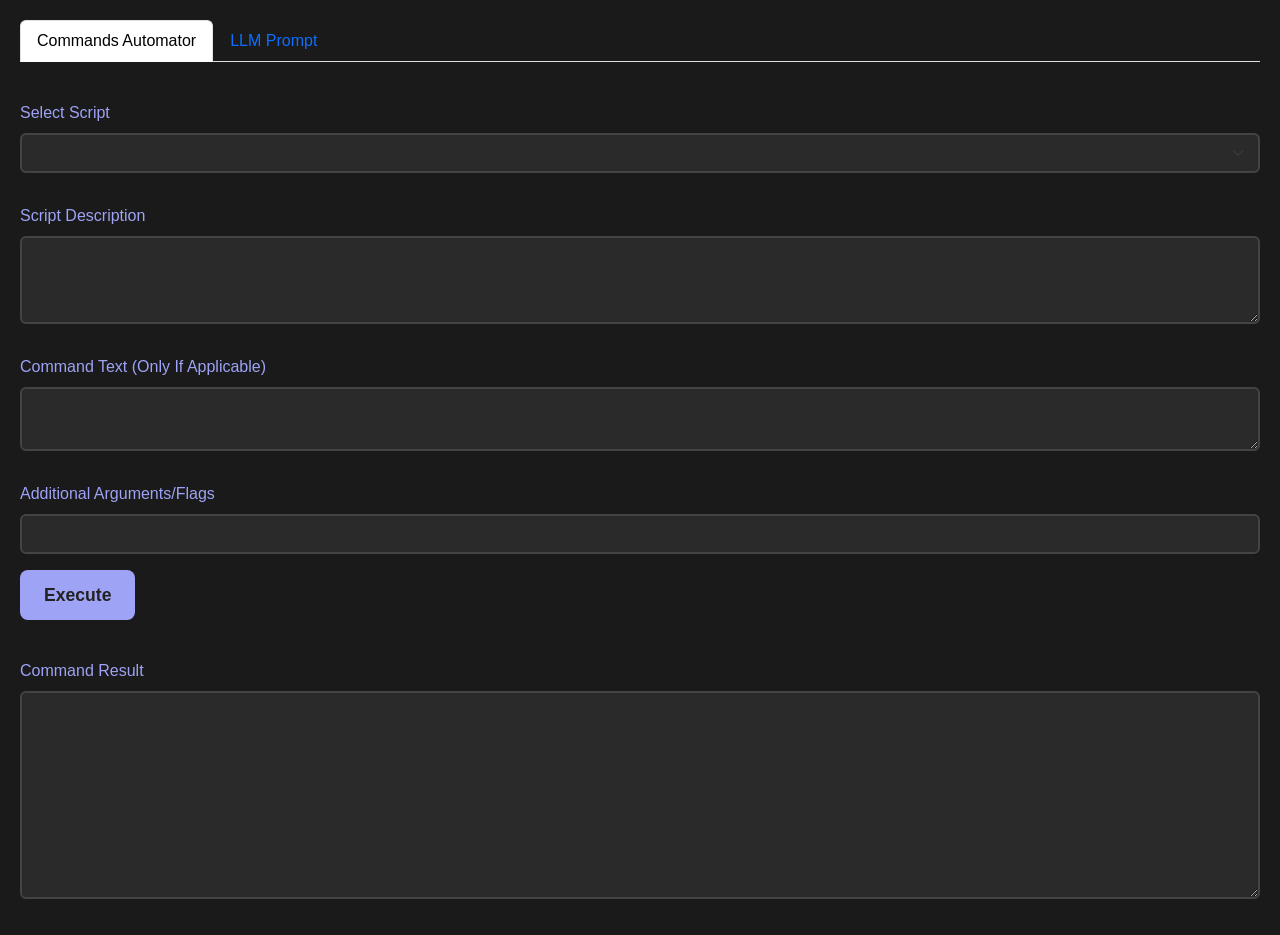
==== src/ui/commands_automator.html @ 58d51369 "dleete flow client side" ====
<!DOCTYPE html>
<html lang="en">

<head>
    <meta charset="UTF-8">
    <meta name="viewport" content="width=device-width, initial-scale=1.0">
    <title>Commands Automator</title>

    <!-- Bootstrap CSS -->
    <link href="https://cdn.jsdelivr.net/npm/bootstrap@5.3.2/dist/css/bootstrap.min.css" rel="stylesheet"
        integrity="sha384-T3c6CoIi6uLrA9TneNEoa7RxnatzjcDSCmG1MXxSR1GAsXEV/Dwwykc2MPK8M2HN" crossorigin="anonymous">

    <!-- Custom CSS -->
    <link rel="stylesheet" href="scripts_manager/scripts_manager.css">
    <link rel="stylesheet" href="llm/llm.css">
    <link rel="stylesheet" href="user/user.css">
    <link rel="stylesheet" href="job_tracking/job_tracking.css">
    <link rel="stylesheet" href="spinner.css">

</head>

<body>
    <!-- Spinner Overlay -->
    <div id="spinner">
        <div class="spinner-inner"></div>
    </div>

    <div class="container-fluid">
        <!-- Tab Navigation -->
        <ul class="nav nav-tabs mb-4" id="mainTabs" role="tablist">
            <li class="nav-item" role="presentation">
                <button class="nav-link active" id="tab-automator-btn" data-bs-toggle="tab"
                    data-bs-target="#tab-automator" type="button" role="tab">
                    Commands Automator
                </button>
            </li>
            <li class="nav-item" role="presentation">
                <button class="nav-link" id="tab-llm-btn" data-bs-toggle="tab" data-bs-target="#tab-llm" type="button"
                    role="tab">
                    LLM Prompt
                </button>
            </li>
        </ul>

        <!-- Tab Content -->
        <div class="tab-content" id="mainTabContent">
            <!-- Commands Automator Tab -->
            <div class="tab-pane fade show active" id="tab-automator" role="tabpanel">
                <div class="row">
                    <div class="col-12">
                        <div class="mb-3">
                            <label for="script-select" class="form-label">Select Script</label>
                            <select id="script-select" class="form-select"></select>
                        </div>

                        <div class="mb-3">
                            <label for="script-description" class="form-label">Script Description</label>
                            <textarea id="script-description" class="form-control" readonly rows="3"></textarea>
                        </div>

                        <div class="mb-3">
                            <label for="additional-text" class="form-label">Command Text (Only If Applicable)</label>
                            <textarea id="additional-text" class="form-control" rows="2"></textarea>
                        </div>

                        <div class="mb-3">
                            <label for="flags" class="form-label">Additional Arguments/Flags</label>
                            <input id="flags" type="text" class="form-control">
                        </div>

                        <div class="mb-4">
                            <button id="execute-btn" class="btn btn-primary btn-lg">Execute</button>
                        </div>

                        <div class="mb-3">
                            <label for="result" class="form-label">Command Result</label>
                            <textarea id="result" class="form-control" readonly rows="8"></textarea>
                        </div>
                    </div>
                </div>
            </div>

            <!-- LLM Prompt Tab -->
            <div class="tab-pane fade" id="tab-llm" role="tabpanel">
                <div id="llm-main-content">
                    <div class="llm-response-container mb-4">
                        <div id="response-box" class="response-box p-3 mb-3"
                            style="background-color: #2a2a2a; border-radius: 8px; min-height: 200px; max-height: 400px; overflow-y: auto;">
                        </div>

                        <div class="query-box-wrapper">
                            <div class="input-group mb-2">
                                <textarea id="query-box" class="form-control" rows="3"
                                    placeholder="Message LLM"></textarea>
                                <button id="send-btn" class="btn btn-primary" title="Send">
                                    <img src="[data-uri]"
                                        alt="Send" style="width: 24px; height: 24px;" />
                                </button>
                                <button id="select-image-btn" class="btn btn-secondary">+</button>
                                <button id="cancel-btn" class="btn btn-danger spinner-exclude"
                                    style="display: none;">Cancel</button>
                            </div>
                            <div id="image-preview" class="image-preview-area"></div>
                        </div>
                    </div>

                    <div class="row mb-3">
                        <div class="col-md-10">
                            <label for="output-file-path" class="form-label">Output File Path</label>
                            <input type="text" id="output-file-path" class="form-control">
                        </div>
                        <div class="col-md-2 d-flex align-items-end">
                            <button id="select-folder-btn" class="btn btn-secondary w-100">Browse...</button>
                            <input type="file" id="folder-input" webkitdirectory style="display:none;">
                        </div>
                    </div>
                </div>

                <div id="llm-login-container" class="card bg-dark border-secondary mb-3">
                    <div class="card-body">
                        <div class="row align-items-end">
                            <div class="col-md-8">
                                <label for="user-email" class="form-label">Email</label>
                                <input type="email" id="user-email" class="form-control">
                            </div>
                            <div class="col-md-4">
                                <button id="login-btn" class="btn btn-primary w-100">Login</button>
                            </div>
                        </div>
                    </div>
                </div>

                <!-- Job Tracking Table Container -->
                <div id="job-tracking-container" class="card bg-dark border-secondary spinner-exclude"
                    style="display: none;">
                    <div class="card-body">
                        <h5 class="card-title mb-3" style="color: #9EA3F5;">Job Tracking</h5>
                        <div id="bulk-delete-container" style="display: none; margin-bottom: 10px;">
                            <button id="bulk-delete-btn" class="btn btn-danger btn-sm">🗑️</button>
                        </div>
                        <div class="table-responsive">
                            <table id="job-table" class="table table-dark table-striped align-middle">
                                <thead>
                                    <tr>
                                        <th>Company</th>
                                        <th>Title</th>
                                        <th>URL</th>
                                        <th>State</th>
                                        <th>Update Time</th>
                                        <th>Contact LinkedIn</th>
                                        <th>Contact Name</th>
                                        <th>Contact Email</th>
                                        <th>Actions</th>
                                    </tr>
                                </thead>
                                <tbody id="job-input-body">
                                    <!-- Input Row -->
                                    <tr class="table-active">
                                        <td>
                                            <input type="text" id="company-name"
                                                class="form-control form-control-sm company-input"
                                                placeholder="Company">
                                        </td>
                                        <td><input type="text" id="job_title" class="form-control form-control-sm"
                                                placeholder="Title"></td>
                                        <td><input type="text" id="job_url" class="form-control form-control-sm"
                                                placeholder="URL"></td>
                                        <td><select id="job_state" class="form-select form-select-sm"></select></td>
                                        <td><input type="text" id="job_date_time" class="form-control form-control-sm"
                                                readonly></td>
                                        <td><input type="text" id="contact_linkedin"
                                                class="form-control form-control-sm" placeholder="LinkedIn"></td>
                                        <td><input type="text" id="contact_name" class="form-control form-control-sm"
                                                placeholder="Name"></td>
                                        <td><input type="text" id="contact_email" class="form-control form-control-sm"
                                                placeholder="Email"></td>
                                        <td>
                                            <div class="d-flex gap-2">
                                                <button id="track-job-btn"
                                                    class="btn btn-primary btn-sm w-100">Track</button>
                                                <button id="view-jobs-btn"
                                                    class="btn btn-secondary btn-sm w-100">View</button>
                                            </div>
                                        </td>
                                    </tr>
                                </tbody>
                                <tbody id="job-table-body">
                                    <!-- Data rows will be appended here -->
                                </tbody>
                            </table>
                        </div>
                    </div>
                </div>
            </div>
        </div>

        <div id="alert-container" class="position-fixed bottom-0 start-0 p-3" style="z-index: 9999;"></div>

    </div>

    <!-- Bootstrap JS -->
    <script src="https://cdn.jsdelivr.net/npm/bootstrap@5.3.2/dist/js/bootstrap.bundle.min.js"
        integrity="sha384-C6RzsynM9kWDrMNeT87bh95OGNyZPhcTNXj1NW7RuBCsyN/o0jlpcV8Qyq46cDfL" crossorigin="anonymous"
        defer></script>

    <!-- Custom Scripts -->
    <script src="commands_automator.js" defer></script>
    <script src="scripts_manager/scripts_manager.js" defer></script>
    <script src="llm/llm.js" defer></script>
    <script src="user/user.js" defer></script>
    <script src="job_tracking/job_tracking.js" defer></script>
    <script src="job_tracking/job_tracking_text_parser.js" defer></script>
    <script src="utils.js" defer></script>
</body>

</html>
---- src/ui/scripts_manager/scripts_manager.css ----
/* Commands Automator - Dark Theme Styles */

:root {
    --primary-color: #9EA3F5;
    --primary-hover: #8a8fe5;
    --dark-bg: #1a1a1a;
    --dark-bg-secondary: #2a2a2a;
    --dark-bg-tertiary: #222;
    --border-color: #444;
    --text-primary: #ffffff;
    --text-secondary: #888;
    --success-color: #caffbf;
    --error-color: #ffadad;
    --warning-color: #fdffb6;
    --info-color: #a0c4ff;
}

/* Global Styles */
body {
    background-color: var(--dark-bg);
    color: var(--text-primary);
    font-family: -apple-system, BlinkMacSystemFont, 'Segoe UI', Roboto, 'Helvetica Neue', Arial, sans-serif;
    margin: 0;
    padding: 0;
}

/* Container Styles */
.container-fluid {
    padding: 20px;
    max-width: 100%;
}

/* Form Elements - Dark Theme */
.form-label {
    color: var(--primary-color);
    font-weight: 500;
    margin-top: 15px;
    margin-bottom: 8px;
}

.form-control, 
.form-select {
    background-color: var(--dark-bg-secondary);
    border: 2px solid var(--border-color);
    color: var(--text-primary);
    transition: all 0.3s ease;
}

.form-control:focus, 
.form-select:focus {
    background-color: var(--dark-bg-secondary);
    border-color: var(--primary-color);
    color: var(--text-primary);
    box-shadow: 0 0 0 0.25rem rgba(158, 163, 245, 0.25);
}

.form-control::placeholder {
    color: var(--text-secondary);
}

.form-control:disabled,
.form-select:disabled {
    background-color: var(--dark-bg-tertiary);
    opacity: 0.6;
}

/* Textarea specific */
textarea.form-control {
    resize: vertical;
    font-family: 'Courier New', monospace;
}

/* Button Styles */
.btn {
    font-weight: 600;
    transition: all 0.3s ease;
    border: none;
}

.btn-primary {
    background-color: var(--primary-color);
    border-color: var(--primary-color);
    color: var(--dark-bg-tertiary);
}

.btn-primary:hover,
.btn-primary:focus {
    background-color: var(--primary-hover);
    border-color: var(--primary-hover);
    color: var(--dark-bg-tertiary);
    box-shadow: 0 0 0 0.25rem rgba(158, 163, 245, 0.25);
}

.btn-primary:disabled {
    background-color: var(--border-color);
    border-color: var(--border-color);
    opacity: 0.6;
}

.btn-secondary {
    background-color: var(--border-color);
    border-color: var(--border-color);
    color: var(--text-primary);
}

.btn-secondary:hover,
.btn-secondary:focus {
    background-color: #555;
    border-color: #555;
    color: var(--text-primary);
}

.btn-lg {
    padding: 12px 24px;
    font-size: 1.1rem;
}

/* Card Styles */
.card {
    background-color: var(--dark-bg-secondary);
    border: 1px solid var(--border-color);
    border-radius: 8px;
    margin-bottom: 20px;
}

.card-body {
    padding: 20px;
}

.card-title {
    color: var(--primary-color);
    font-weight: 600;
    margin-bottom: 15px;
}

/* Input Group Styles */
.input-group .btn {
    border-left: 1px solid var(--border-color);
}

.input-group .form-control {
    border-right: none;
}

.input-group .form-control:focus {
    border-right: none;
}

/* Grid System Adjustments */
.row {
    margin-left: -10px;
    margin-right: -10px;
}

.row > [class*='col-'] {
    padding-left: 10px;
    padding-right: 10px;
}

/* Responsive Utilities */
@media (max-width: 768px) {
    .container-fluid {
        padding: 15px;
    }
    
    .form-label {
        font-size: 0.9rem;
    }
    
    .btn-lg {
        padding: 10px 20px;
        font-size: 1rem;
    }
}

@media (max-width: 576px) {
    .container-fluid {
        padding: 10px;
    }
    
    textarea.form-control {
        font-size: 0.9rem;
    }
}

/* Custom Scrollbar */
::-webkit-scrollbar {
    width: 10px;
    height: 10px;
}

::-webkit-scrollbar-track {
    background: var(--dark-bg-tertiary);
}

::-webkit-scrollbar-thumb {
    background: var(--border-color);
    border-radius: 5px;
}

::-webkit-scrollbar-thumb:hover {
    background: #555;
}

/* Selection Color */
::selection {
    background-color: var(--primary-color);
    color: var(--dark-bg-tertiary);
}

::-moz-selection {
    background-color: var(--primary-color);
    color: var(--dark-bg-tertiary);
}
---- src/ui/llm/llm.css ----
/* LLM Interface Styles - Bootstrap Compatible */

.llm-response-container {
    width: 100%;
    font-family: Arial, sans-serif;
}

#response-box {
    width: 100%;
    min-height: 200px;
    max-height: 400px;
    padding: 15px;
    border: 2px solid #9EA3F5;
    border-radius: 8px;
    background-color: #2a2a2a;
    color: #fff;
    font-family: 'Courier New', monospace;
    font-size: 0.95rem;
    overflow-y: auto;
    box-sizing: border-box;
    line-height: 1.6;
}

.query-box-wrapper {
    border: 2px solid #9EA3F5;
    border-radius: 8px;
    padding: 12px;
    background-color: #2a2a2a;
    display: flex;
    flex-direction: column;
    gap: 10px;
    width: 100%;
    box-sizing: border-box;
}

.input-container {
    order: 1;
    width: 100%;
}

.query-buttons-section {
    display: flex;
    justify-content: flex-start;
    align-items: center;
    gap: 10px;
    order: 2;
    flex-wrap: wrap;
}

#query-box {
    width: 100%;
    min-height: 60px;
    padding: 10px;
    border: none;
    outline: none;
    resize: vertical;
    background: transparent;
    font-family: inherit;
    font-size: 1rem;
    color: #fff;
    line-height: 1.5;
}

#query-box:focus {
    outline: none;
}

/* Image Preview */
#image-preview {
    display: none;
    overflow: hidden;
    border-radius: 8px;
    border: 2px solid #4a4a4a;
    order: 3;
    position: relative;
    max-width: 200px;
    max-height: 200px;
}

#image-preview img {
    width: 100%;
    height: 100%;
    object-fit: cover;
    display: block;
}

.remove-image-btn {
    position: absolute;
    top: 5px;
    right: 5px;
    width: 28px;
    height: 28px;
    background: rgba(0, 0, 0, 0.7);
    color: white;
    border: 1px solid rgba(255, 255, 255, 0.3);
    border-radius: 50%;
    cursor: pointer;
    display: flex;
    align-items: center;
    justify-content: center;
    padding: 0;
    font-size: 18px;
    font-weight: bold;
    opacity: 0.7;
    transition: all 0.2s ease;
}

#image-preview:hover .remove-image-btn {
    opacity: 1;
    background: rgba(0, 0, 0, 0.9);
}

.remove-image-btn:hover {
    transform: scale(1.1);
}

.remove-image-btn:focus-visible {
    outline: 2px solid #9EA3F5;
    outline-offset: 2px;
}

/* Custom Buttons */
#select-image-btn {
    background-color: #4a4a4a;
    color: white;
    border: none;
    border-radius: 50%;
    cursor: pointer;
    width: 40px;
    height: 40px;
    font-size: 24px;
    font-weight: bold;
    display: flex;
    align-items: center;
    justify-content: center;
    padding: 0;
    transition: all 0.3s ease;
}

#select-image-btn:hover {
    background-color: #5a5a5a;
    transform: scale(1.05);
}

#select-image-btn:focus-visible {
    outline: 2px solid #9EA3F5;
    outline-offset: 2px;
}

#send-btn {
    background-color: #9EA3F5;
    color: #222;
    border: none;
    border-radius: 50%;
    cursor: pointer;
    display: flex;
    align-items: center;
    justify-content: center;
    width: 40px;
    height: 40px;
    padding: 0;
    transition: all 0.3s ease;
}

#send-btn:hover {
    background-color: #8a8fe5;
    transform: scale(1.05);
}

#send-btn:focus-visible {
    outline: 2px solid #9EA3F5;
    outline-offset: 2px;
}

#send-btn:disabled {
    opacity: 0.5;
    cursor: not-allowed;
}

#send-btn img {
    height: 22px;
    width: 22px;
    display: block;
}

/* Output File Path Section */
.query-input-section {
    display: flex;
    align-items: center;
    gap: 15px;
    width: 100%;
    box-sizing: border-box;
}

/* Message Bubbles */
.llm-query {
    background: #9EA3F5;
    color: #222;
    border-radius: 12px;
    padding: 10px 16px;
    margin: 10px 0;
    display: inline-block;
    max-width: 80%;
    font-weight: 600;
    box-shadow: 0 2px 6px rgba(158, 163, 245, 0.3);
    word-wrap: break-word;
}

.llm-response {
    background: transparent;
    color: #fff;
    padding: 10px 0;
    margin: 10px 0 20px 0;
    display: block;
    max-width: 90%;
    white-space: pre-wrap;
    word-wrap: break-word;
    user-select: text;
    -webkit-user-select: text;
    -moz-user-select: text;
    -ms-user-select: text;
    line-height: 1.6;
}

/* Responsive Adjustments */
@media (max-width: 768px) {
    #response-box {
        min-height: 150px;
        max-height: 300px;
        font-size: 0.9rem;
        padding: 10px;
    }
    
    .query-box-wrapper {
        padding: 10px;
    }
    
    #query-box {
        font-size: 0.95rem;
        min-height: 50px;
    }
    
    .llm-query,
    .llm-response {
        max-width: 95%;
    }
    
    #send-btn,
    #select-image-btn {
        width: 36px;
        height: 36px;
    }
    
    #image-preview {
        max-width: 150px;
        max-height: 150px;
    }
}

@media (max-width: 576px) {
    .query-buttons-section {
        width: 100%;
        justify-content: space-between;
    }
    
    #response-box {
        min-height: 120px;
        max-height: 250px;
    }
}
---- src/ui/user/user.css ----
/* User Login Styles - Bootstrap Compatible */

#llm-login-container {
    background-color: #2a2a2a;
    border: 1px solid #444;
    border-radius: 8px;
    margin-bottom: 20px;
}

#llm-login-container .card-body {
    padding: 20px;
}

.login-row {
    display: flex;
    align-items: flex-end;
    gap: 15px;
    width: 100%;
    box-sizing: border-box;
}

#user-email {
    flex-grow: 1;
    padding: 8px 12px;
    border: 2px solid #9EA3F5;
    border-radius: 4px;
    background-color: #222;
    color: #fff;
    font-size: 1rem;
    transition: all 0.3s ease;
}

#user-email:focus {
    outline: none;
    border-color: #9EA3F5;
    box-shadow: 0 0 0 0.25rem rgba(158, 163, 245, 0.25);
}

#user-email::placeholder {
    color: #888;
}

#login-btn {
    padding: 8px 20px;
    background-color: #9EA3F5;
    color: #222;
    border: none;
    border-radius: 4px;
    cursor: pointer;
    font-weight: 600;
    white-space: nowrap;
    transition: all 0.3s ease;
    min-width: 100px;
}

#login-btn:hover {
    background-color: #8a8fe5;
    transform: translateY(-1px);
    box-shadow: 0 4px 8px rgba(158, 163, 245, 0.3);
}

#login-btn:active {
    transform: translateY(0);
}

#login-btn:focus-visible {
    outline: 2px solid #9EA3F5;
    outline-offset: 2px;
}

#login-btn:disabled {
    opacity: 0.6;
    cursor: not-allowed;
    transform: none;
}

/* Responsive Adjustments */
@media (max-width: 768px) {
    .login-row {
        flex-direction: column;
        align-items: stretch;
    }
    
    #login-btn {
        width: 100%;
        margin-top: 10px;
    }
}

@media (max-width: 576px) {
    #user-email {
        font-size: 0.95rem;
        padding: 6px 10px;
    }
    
    #login-btn {
        padding: 6px 16px;
        font-size: 0.95rem;
    }
}
---- src/ui/job_tracking/job_tracking.css ----
.delete-spacer {
    visibility: hidden;
    display: inline-block;
    margin-right: 0.5rem;
    vertical-align: middle;
    width: 1ch;
}

.company-input {
    display: inline-block;
    width: calc(100% - 1.5rem);
    vertical-align: middle;
}

#job-table td, #job-table th {
    user-select: text !important;
    -webkit-user-select: text !important;
    min-width: 15.625rem;
}

#job-table th:last-child, #job-table td:last-child {
    min-width: 9.375rem;
}

/* Ensure consistent button sizing in job table */
#job-table .btn {
    font-size: 0.875rem;
    padding: 0.25rem 0.5rem;
    white-space: nowrap;
    height: auto;
}

#job-table .d-flex {
    align-items: stretch;
}

#job-table .btn.w-100 {
    flex: 1;
}

/* Delete row button styling */
#job-table .delete-row {
    opacity: 0;
    transition: opacity 0.2s ease;
    cursor: pointer;
    color: red;
    font-weight: bold;
    display: inline-block;
    vertical-align: middle;
    margin-right: 0.5rem;
    width: 1ch;
}

#job-table tbody:not(#job-input-body) tr:hover .delete-row {
    opacity: 1;
}
---- src/ui/spinner.css ----
#spinner {
    position: fixed;
    top: 0;
    left: 0;
    width: 100%;
    height: 100%;
    background-color: rgba(0, 0, 0, 0.7);
    display: flex;
    justify-content: center;
    align-items: center;
    z-index: 9999; /* Higher than Bootstrap's default z-indexes */
    visibility: hidden;
    opacity: 0;
    transition: opacity 0.3s ease, visibility 0.3s ease;
    pointer-events: none; 
}

#spinner.visible {
    visibility: visible;
    opacity: 1;
    pointer-events: auto;
}

.spinner-inner {
    border: 8px solid;
    border-color: #ffadad #fdffb6 #caffbf #a0c4ff;
    border-radius: 50%;
    width: 60px;
    height: 60px;
    animation: spin 1.5s linear infinite;
    will-change: transform;
    box-shadow: 0 0 20px rgba(158, 163, 245, 0.3);
}

@keyframes spin {
    0% { 
        transform: rotate(0deg); 
    }
    100% { 
        transform: rotate(360deg); 
    }
}

/* Prevent body scroll when spinner is visible */
body.spinner-active {
    overflow: hidden;
}

/* Exclude elements from spinner pointer-events blocking */
.spinner-exclude {
    position: relative;
    z-index: 10000 !important;
    pointer-events: auto !important;
}
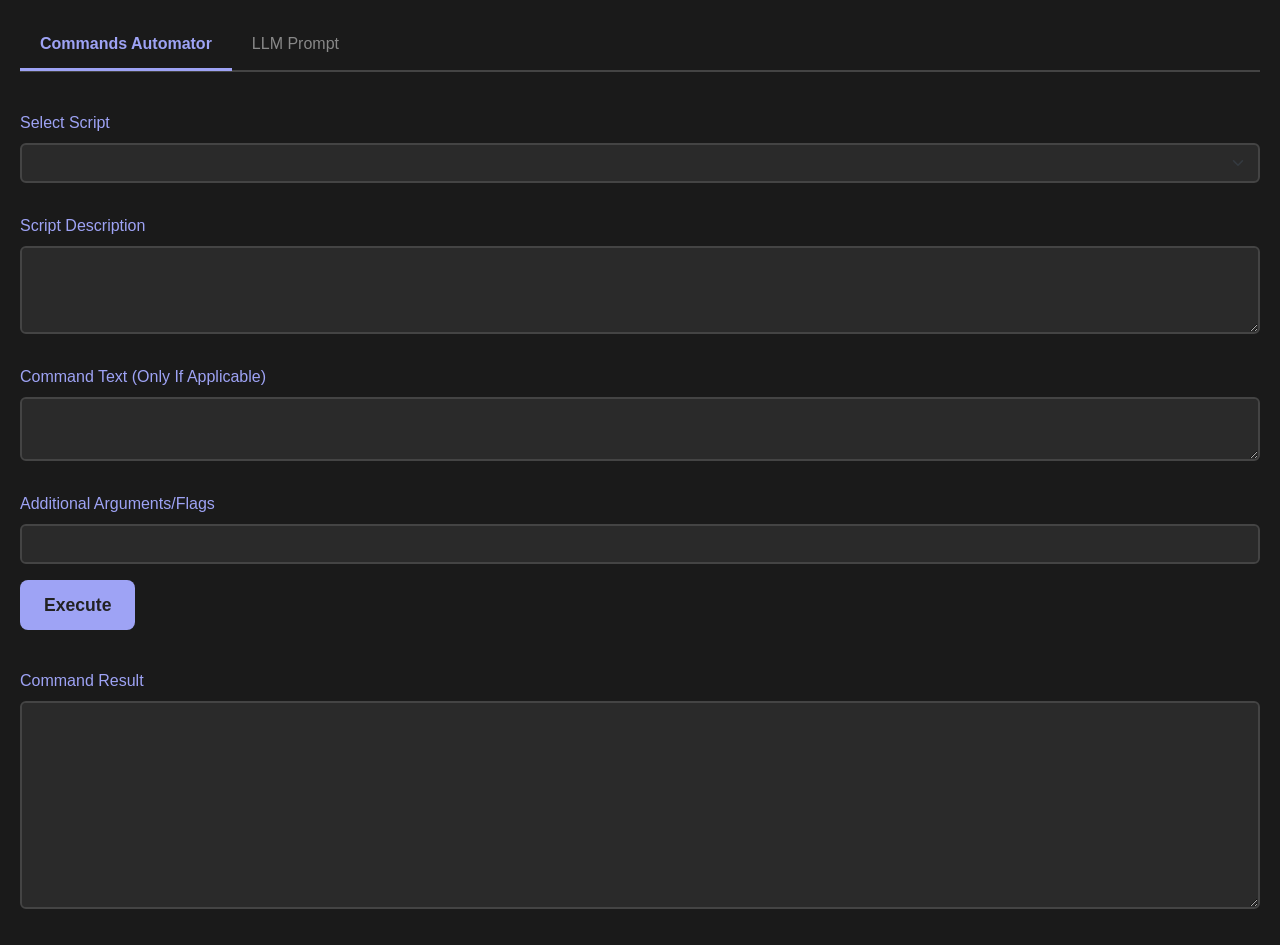
==== commit c78144b3: "change ids of llm-login-container to login-cotnainer Reorder html abit to help with spinner manipula" ====
--- a/src/ui/commands_automator.html
+++ b/src/ui/commands_automator.html
@@ -10,8 +10,7 @@
     <link href="https://cdn.jsdelivr.net/npm/bootstrap@5.3.2/dist/css/bootstrap.min.css" rel="stylesheet"
         integrity="sha384-T3c6CoIi6uLrA9TneNEoa7RxnatzjcDSCmG1MXxSR1GAsXEV/Dwwykc2MPK8M2HN" crossorigin="anonymous">
 
-    <!-- Custom CSS -->
-    <link rel="stylesheet" href="scripts_manager/scripts_manager.css">
+    <link rel="stylesheet" href="commands_automator.css">
     <link rel="stylesheet" href="llm/llm.css">
     <link rel="stylesheet" href="user/user.css">
     <link rel="stylesheet" href="job_tracking/job_tracking.css">
@@ -30,13 +29,13 @@
         <ul class="nav nav-tabs mb-4" id="mainTabs" role="tablist">
             <li class="nav-item" role="presentation">
                 <button class="nav-link active" id="tab-automator-btn" data-bs-toggle="tab"
-                    data-bs-target="#tab-automator" type="button" role="tab">
+                    data-bs-target="#tab-automator" type="button" role="tab" aria-controls="tab-automator" aria-selected="true">
                     Commands Automator
                 </button>
             </li>
             <li class="nav-item" role="presentation">
                 <button class="nav-link" id="tab-llm-btn" data-bs-toggle="tab" data-bs-target="#tab-llm" type="button"
-                    role="tab">
+                    role="tab" aria-controls="tab-llm" aria-selected="false">
                     LLM Prompt
                 </button>
             </li>
@@ -45,7 +44,7 @@
         <!-- Tab Content -->
         <div class="tab-content" id="mainTabContent">
             <!-- Commands Automator Tab -->
-            <div class="tab-pane fade show active" id="tab-automator" role="tabpanel">
+            <div class="tab-pane fade show active" id="tab-automator" role="tabpanel" aria-labelledby="tab-automator-btn">
                 <div class="row">
                     <div class="col-12">
                         <div class="mb-3">
@@ -81,7 +80,7 @@
             </div>
 
             <!-- LLM Prompt Tab -->
-            <div class="tab-pane fade" id="tab-llm" role="tabpanel">
+            <div class="tab-pane fade" id="tab-llm" role="tabpanel" aria-labelledby="tab-llm-btn">
                 <div id="llm-main-content">
                     <div class="llm-response-container mb-4">
                         <div id="response-box" class="response-box p-3 mb-3"
@@ -97,8 +96,7 @@
                                         alt="Send" style="width: 24px; height: 24px;" />
                                 </button>
                                 <button id="select-image-btn" class="btn btn-secondary">+</button>
-                                <button id="cancel-btn" class="btn btn-danger spinner-exclude"
-                                    style="display: none;">Cancel</button>
+                                <button id="cancel-btn" class="btn btn-danger">✖</button>
                             </div>
                             <div id="image-preview" class="image-preview-area"></div>
                         </div>
@@ -116,7 +114,7 @@
                     </div>
                 </div>
 
-                <div id="llm-login-container" class="card bg-dark border-secondary mb-3">
+                <div id="login-container" class="card bg-dark border-secondary mb-3">
                     <div class="card-body">
                         <div class="row align-items-end">
                             <div class="col-md-8">
@@ -130,9 +128,11 @@
                     </div>
                 </div>
 
-                <!-- Job Tracking Table Container -->
                 <div id="job-tracking-container" class="card bg-dark border-secondary spinner-exclude"
                     style="display: none;">
+                    <div id="job-spinner" class="job-spinner">
+                        <div class="spinner-inner"></div>
+                    </div>
                     <div class="card-body">
                         <h5 class="card-title mb-3" style="color: #9EA3F5;">Job Tracking</h5>
                         <div id="bulk-delete-container" style="display: none; margin-bottom: 10px;">
@@ -157,29 +157,20 @@
                                     <!-- Input Row -->
                                     <tr class="table-active">
                                         <td>
-                                            <input type="text" id="company-name"
-                                                class="form-control form-control-sm company-input"
-                                                placeholder="Company">
+                                            <div style="width: 13px; flex-shrink: 0;"></div>
+                                            <input type="text" id="company-name" class="form-control form-control-sm company-input" placeholder="Company">
                                         </td>
-                                        <td><input type="text" id="job_title" class="form-control form-control-sm"
-                                                placeholder="Title"></td>
-                                        <td><input type="text" id="job_url" class="form-control form-control-sm"
-                                                placeholder="URL"></td>
+                                        <td><input type="text" id="job_title" class="form-control form-control-sm" placeholder="Title"></td>
+                                        <td><input type="text" id="job_url" class="form-control form-control-sm" placeholder="URL"></td>
                                         <td><select id="job_state" class="form-select form-select-sm"></select></td>
-                                        <td><input type="text" id="job_date_time" class="form-control form-control-sm"
-                                                readonly></td>
-                                        <td><input type="text" id="contact_linkedin"
-                                                class="form-control form-control-sm" placeholder="LinkedIn"></td>
-                                        <td><input type="text" id="contact_name" class="form-control form-control-sm"
-                                                placeholder="Name"></td>
-                                        <td><input type="text" id="contact_email" class="form-control form-control-sm"
-                                                placeholder="Email"></td>
+                                        <td><input type="text" id="job_date_time" class="form-control form-control-sm" readonly></td>
+                                        <td><input type="text" id="contact_linkedin" class="form-control form-control-sm" placeholder="LinkedIn"></td>
+                                        <td><input type="text" id="contact_name" class="form-control form-control-sm" placeholder="Name"></td>
+                                        <td><input type="text" id="contact_email" class="form-control form-control-sm" placeholder="Email"></td>
                                         <td>
                                             <div class="d-flex gap-2">
-                                                <button id="track-job-btn"
-                                                    class="btn btn-primary btn-sm w-100">Track</button>
-                                                <button id="view-jobs-btn"
-                                                    class="btn btn-secondary btn-sm w-100">View</button>
+                                                <button id="track-job-btn" class="btn btn-primary btn-sm w-100">Track</button>
+                                                <button id="view-jobs-btn" class="btn btn-secondary btn-sm w-100">View</button>
                                             </div>
                                         </td>
                                     </tr>
@@ -194,7 +185,7 @@
             </div>
         </div>
 
-        <div id="alert-container" class="position-fixed bottom-0 start-0 p-3" style="z-index: 9999;"></div>
+        <div id="alert-container" class="position-fixed bottom-0 start-0 p-3" style="z-index: 10000;"></div>
 
     </div>
 
@@ -209,7 +200,6 @@
     <script src="llm/llm.js" defer></script>
     <script src="user/user.js" defer></script>
     <script src="job_tracking/job_tracking.js" defer></script>
-    <script src="job_tracking/job_tracking_text_parser.js" defer></script>
     <script src="utils.js" defer></script>
 </body>
 
--- a/src/ui/commands_automator.css
+++ b/src/ui/commands_automator.css
@@ -0,0 +1,262 @@
+/* Commands Automator - Dark Theme Styles */
+
+:root {
+    --primary-color: #9EA3F5;
+    --primary-hover: #8a8fe5;
+    --dark-bg: #1a1a1a;
+    --dark-bg-secondary: #2a2a2a;
+    --dark-bg-tertiary: #222;
+    --border-color: #444;
+    --text-primary: #ffffff;
+    --text-secondary: #888;
+    --success-color: #caffbf;
+    --error-color: #ffadad;
+    --warning-color: #fdffb6;
+    --info-color: #a0c4ff;
+}
+
+/* Global Styles */
+body {
+    background-color: var(--dark-bg);
+    color: var(--text-primary);
+    font-family: -apple-system, BlinkMacSystemFont, 'Segoe UI', Roboto, 'Helvetica Neue', Arial, sans-serif;
+    margin: 0;
+    padding: 0;
+}
+
+/* Container Styles */
+.container-fluid {
+    padding: 20px;
+    max-width: 100%;
+}
+
+/* Form Elements - Dark Theme */
+.form-label {
+    color: var(--primary-color);
+    font-weight: 500;
+    margin-top: 15px;
+    margin-bottom: 8px;
+}
+
+.form-control, 
+.form-select {
+    background-color: var(--dark-bg-secondary);
+    border: 2px solid var(--border-color);
+    color: var(--text-primary);
+    transition: all 0.3s ease;
+}
+
+.form-control:focus, 
+.form-select:focus {
+    background-color: var(--dark-bg-secondary);
+    border-color: var(--primary-color);
+    color: var(--text-primary);
+    box-shadow: 0 0 0 0.25rem rgba(158, 163, 245, 0.25);
+}
+
+.form-control::placeholder {
+    color: var(--text-secondary);
+}
+
+.form-control:disabled,
+.form-select:disabled {
+    background-color: var(--dark-bg-tertiary);
+    opacity: 0.6;
+}
+
+/* Textarea specific */
+textarea.form-control {
+    resize: vertical;
+    font-family: 'Courier New', monospace;
+}
+
+/* Button Styles */
+.btn {
+    font-weight: 600;
+    transition: all 0.3s ease;
+    border: none;
+}
+
+.btn-primary {
+    background-color: var(--primary-color);
+    border-color: var(--primary-color);
+    color: var(--dark-bg-tertiary);
+}
+
+.btn-primary:hover,
+.btn-primary:focus {
+    background-color: var(--primary-hover);
+    border-color: var(--primary-hover);
+    color: var(--dark-bg-tertiary);
+    box-shadow: 0 0 0 0.25rem rgba(158, 163, 245, 0.25);
+}
+
+.btn-primary:disabled {
+    background-color: var(--border-color);
+    border-color: var(--border-color);
+    opacity: 0.6;
+}
+
+.btn-secondary {
+    background-color: var(--border-color);
+    border-color: var(--border-color);
+    color: var(--text-primary);
+}
+
+.btn-secondary:hover,
+.btn-secondary:focus {
+    background-color: #555;
+    border-color: #555;
+    color: var(--text-primary);
+}
+
+.btn-lg {
+    padding: 12px 24px;
+    font-size: 1.1rem;
+}
+
+/* Card Styles */
+.card {
+    background-color: var(--dark-bg-secondary);
+    border: 1px solid var(--border-color);
+    border-radius: 8px;
+    margin-bottom: 20px;
+}
+
+.card-body {
+    padding: 20px;
+}
+
+.card-title {
+    color: var(--primary-color);
+    font-weight: 600;
+    margin-bottom: 15px;
+}
+
+/* Input Group Styles */
+.input-group .btn {
+    border-left: 1px solid var(--border-color);
+}
+
+.input-group .form-control {
+    border-right: none;
+}
+
+.input-group .form-control:focus {
+    border-right: none;
+}
+
+/* Grid System Adjustments */
+.row {
+    margin-left: -10px;
+    margin-right: -10px;
+}
+
+.row > [class*='col-'] {
+    padding-left: 10px;
+    padding-right: 10px;
+}
+
+/* Responsive Utilities */
+@media (max-width: 768px) {
+    .container-fluid {
+        padding: 15px;
+    }
+    
+    .form-label {
+        font-size: 0.9rem;
+    }
+    
+    .btn-lg {
+        padding: 10px 20px;
+        font-size: 1rem;
+    }
+}
+
+@media (max-width: 576px) {
+    .container-fluid {
+        padding: 10px;
+    }
+    
+    textarea.form-control {
+        font-size: 0.9rem;
+    }
+}
+
+/* Custom Scrollbar */
+::-webkit-scrollbar {
+    width: 10px;
+    height: 10px;
+}
+
+::-webkit-scrollbar-track {
+    background: var(--dark-bg-tertiary);
+}
+
+::-webkit-scrollbar-thumb {
+    background: var(--border-color);
+    border-radius: 5px;
+}
+
+::-webkit-scrollbar-thumb:hover {
+    background: #555;
+}
+
+/* Selection Color */
+::selection {
+    background-color: var(--primary-color);
+    color: var(--dark-bg-tertiary);
+}
+
+::-moz-selection {
+    background-color: var(--primary-color);
+    color: var(--dark-bg-tertiary);
+}
+/* Tab Navigation Styles */
+.nav-tabs {
+    border-bottom: 2px solid var(--border-color);
+}
+
+.nav-tabs .nav-link {
+    color: var(--text-secondary);
+    background-color: transparent;
+    border: none;
+    border-bottom: 3px solid transparent;
+    padding: 12px 20px;
+    transition: all 0.3s ease;
+}
+
+.nav-tabs .nav-link:hover {
+    color: var(--primary-color);
+    border-bottom-color: var(--primary-hover);
+}
+
+.nav-tabs .nav-link.active {
+    color: var(--primary-color);
+    background-color: transparent;
+    border-bottom-color: var(--primary-color);
+    font-weight: 600;
+}
+
+/* CRITICAL: Ensure Bootstrap tab functionality works */
+.tab-pane {
+    display: none !important;
+}
+
+.tab-pane.active {
+    display: block !important;
+}
+
+.tab-pane.show {
+    display: block !important;
+}
+
+/* Ensure fade transition works */
+.tab-pane.fade {
+    opacity: 0;
+    transition: opacity 0.15s linear;
+}
+
+.tab-pane.fade.show {
+    opacity: 1;
+}
--- a/src/ui/user/user.css
+++ b/src/ui/user/user.css
@@ -1,13 +1,13 @@
 /* User Login Styles - Bootstrap Compatible */
 
-#llm-login-container {
+#login-container {
     background-color: #2a2a2a;
     border: 1px solid #444;
     border-radius: 8px;
     margin-bottom: 20px;
 }
 
-#llm-login-container .card-body {
+#login-container .card-body {
     padding: 20px;
 }
 
--- a/src/ui/job_tracking/job_tracking.css
+++ b/src/ui/job_tracking/job_tracking.css
@@ -1,5 +1,3 @@
-
-
 .delete-spacer {
     visibility: hidden;
     display: inline-block;
@@ -55,4 +53,54 @@
 
 #job-table tbody:not(#job-input-body) tr:hover .delete-row {
     opacity: 1;
+}
+
+/* Align the checkbox and company input in all rows */
+#job-table td:first-child {
+    display: flex;
+    align-items: center;
+    gap: 0.5rem;
+}
+
+/* Adjust the checkbox to prevent shrinking and center it */
+.row-checkbox {
+    margin: 0;
+    flex-shrink: 0;
+}
+
+/* Optional: Subtle styling for readonly fields to differentiate them */
+#job-table-body input[readonly] {
+    background-color: transparent;
+    border-color: transparent;
+    color: #e0e0e0;
+    cursor: default;
+}
+
+#job-table-body input[readonly]:focus {
+    box-shadow: none;
+    outline: none;
+}
+
+
+.job-spinner {
+    position: absolute;
+    top: 0;
+    left: 0;
+    width: 100%;
+    height: 100%;
+    background-color: rgba(0, 0, 0, 0.7);
+    display: flex;
+    justify-content: center;
+    align-items: center;
+    z-index: 10;
+    visibility: hidden;
+    opacity: 0;
+    transition: opacity 0.3s ease, visibility 0.3s ease;
+    pointer-events: none;
+}
+
+.job-spinner.visible {
+    visibility: visible;
+    opacity: 1;
+    pointer-events: auto;
 }
--- a/src/ui/spinner.css
+++ b/src/ui/spinner.css
@@ -42,9 +42,9 @@
 }
 
 /* Prevent body scroll when spinner is visible */
-body.spinner-active {
+/* body.spinner-active {
     overflow: hidden;
-}
+} */
 
 /* Exclude elements from spinner pointer-events blocking */
 .spinner-exclude {
